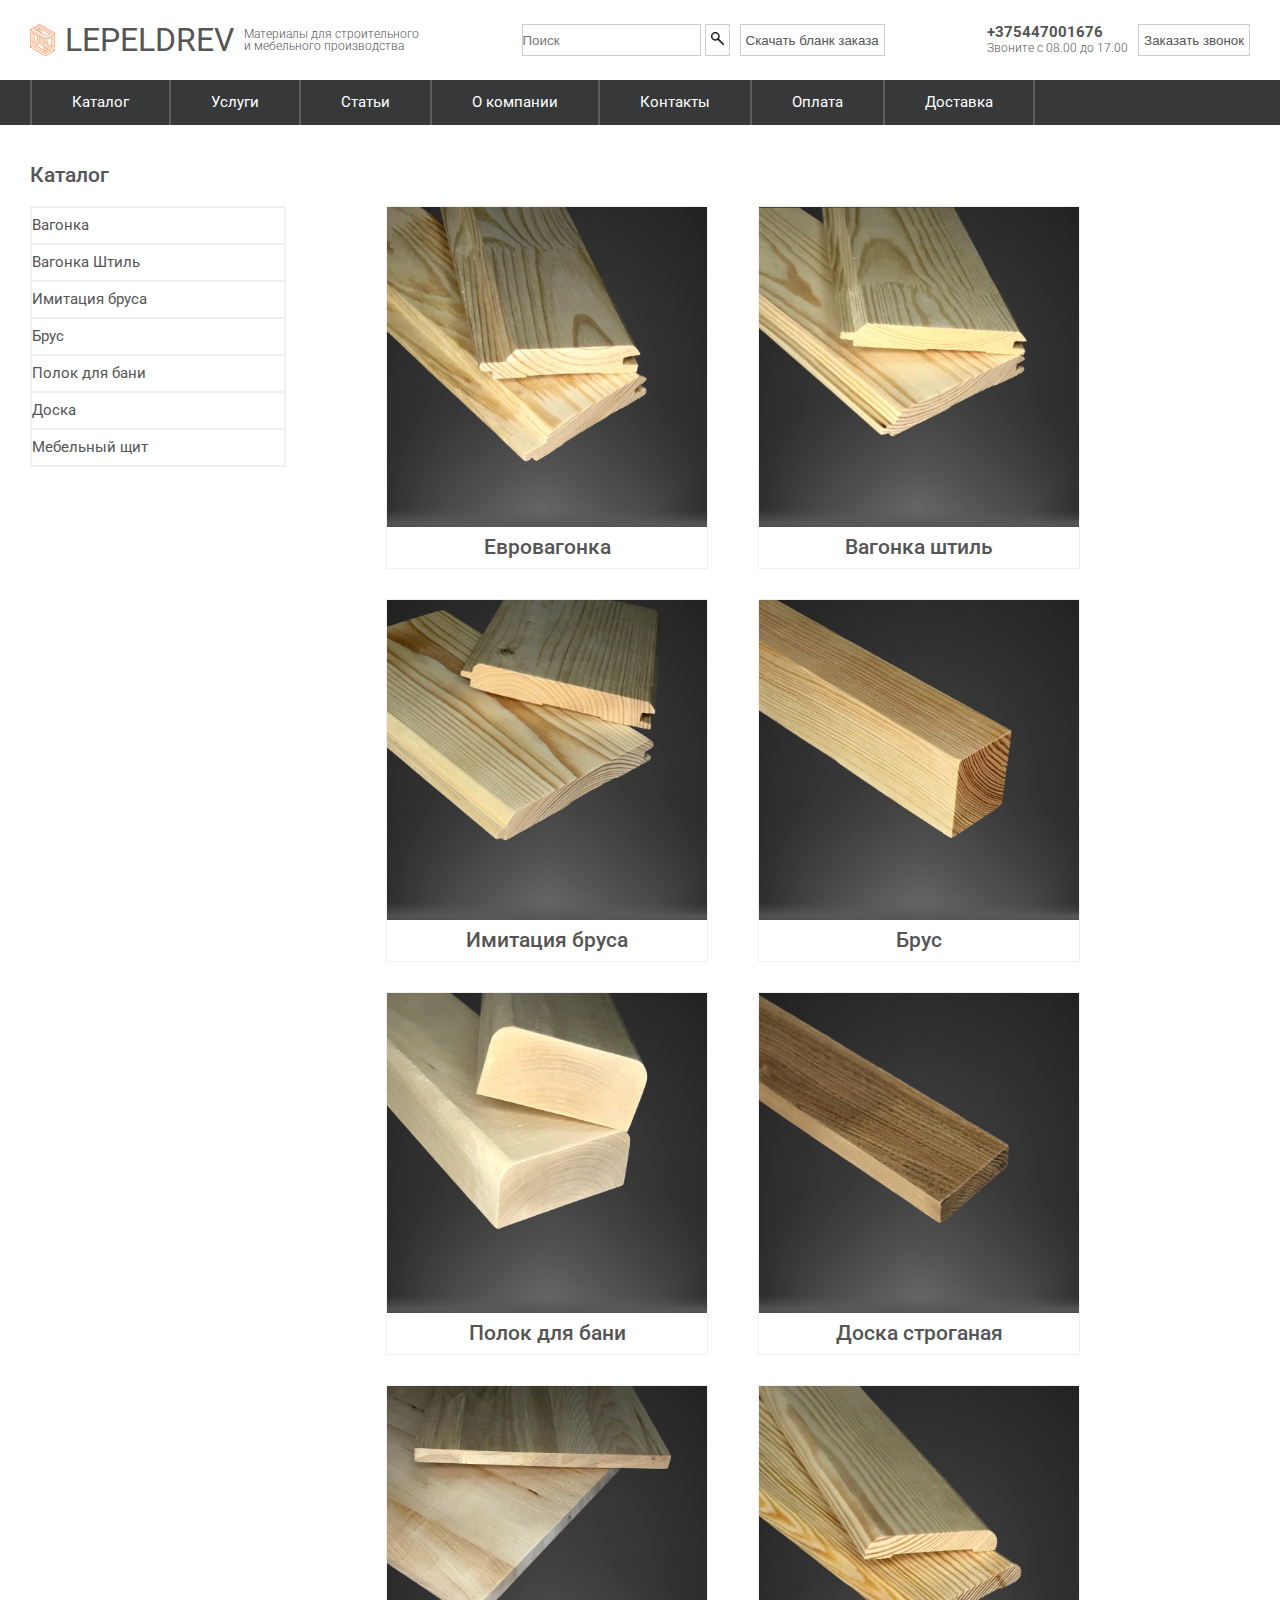
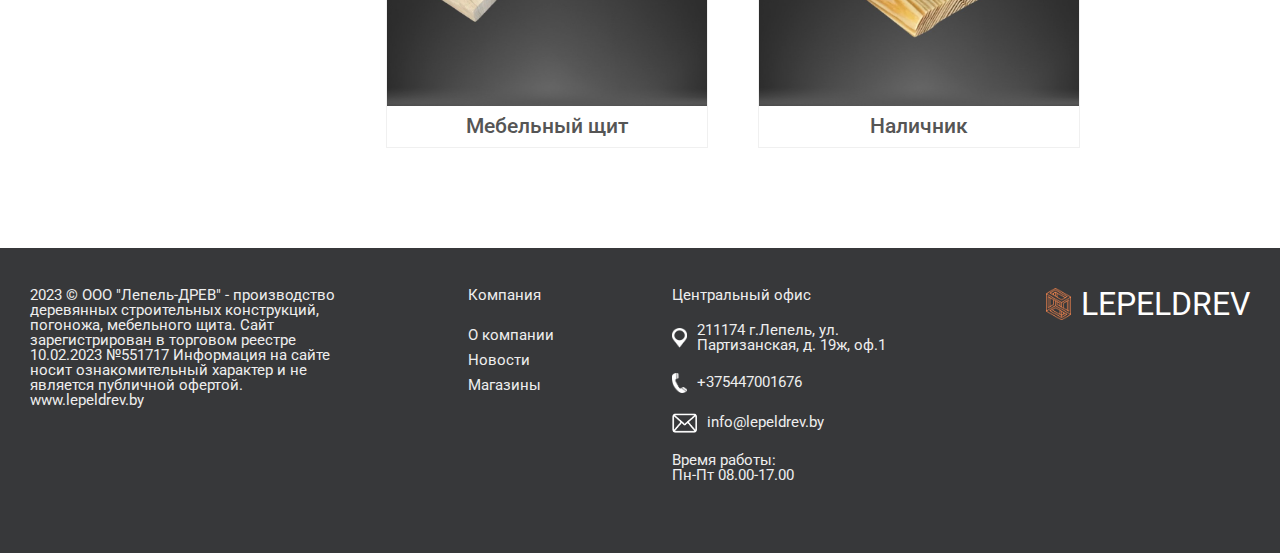
==== pages/catalog.html @ f9619d04 "add new project" ====
<!DOCTYPE html>
<html lang="en">

<head>
    <meta charset="UTF-8">
    <meta http-equiv="X-UA-Compatible" content="IE=edge">
    <meta name="viewport" content="width=device-width, initial-scale=1.0">
    <link rel="stylesheet" href="../styles/style.css">
    <link rel="shortcut icon" href="../assets/icons/logo.png" type="image/png">
    <title>LEPELDREV - Материалы для строительного
        и мебельного производства</title>
</head>

<body>

    <div class="mobile__menu border__smooth container">
        <div class="button__close-list">
            <img class="close__img" src="../assets/icons/close.png" alt="#">
        </div>

        <ul class="mobile__menu-list">
            <li><a class="smooth__text large__text links__orange" href="../pages/catalog.html">Каталог</a></li>
            <li><a class="smooth__text large__text links__orange" href="#">Услуги</a></li>
            <li><a class="smooth__text large__text links__orange" href="#">Статьи</a></li>
            <li><a class="smooth__text large__text links__orange" href="#company">О компании</a></li>
            <li><a class="smooth__text large__text links__orange" href="#footer">Контакты</a></li>
            <li><a class="smooth__text large__text links__orange" href="">Оплата</a></li>
            <li><a class="smooth__text large__text links__orange" href="">Доставка</a></li>
        </ul>
        <a class="number smooth__text large__text" href="tel: +375447001676"><span>+375447001676</span><br>
            <span class="smooth__text medium__text">Звоните с 08.00 до 17.00</span>
        </a>
    </div>

    <header id="header">
        <div class="header__content wrapper">
            <div class="header__content-top row container">

                <div class="top__item-mobile">
                    <a href="../pages/index.html" class="row">
                        <img class="top__logo-img logo" src="#" alt="icon">
                        <span>LEPELDREV</span>
                    </a>
                </div>
                <div class="top__item-mobile">
                    <img class="top__burger-menu" src="../assets/icons/Burger.png" alt="burger">
                </div>

                <div class="logo top__item row">
                    <a href="../pages/index.html" class="row">
                        <img class="top__logo-img logo" src="#" alt="icon">
                        <span>LEPELDREV</span>
                    </a>


                    <div class="top__info">
                        <h1 class="top__info-title smooth__text small__text">Материалы для строительного<br>и мебельного
                            производства
                        </h1>
                    </div>
                </div>
                <div class="row top__item">
                    <form action="get" class="top__search">
                        <input class="search" type="search" placeholder="Поиск">
                        <button class="button" type="submit">
                            <img class="search__logo" src="" alt="img">
                        </button>
                    </form>

                    <a href="../assets/files/blank_zakaza.xlsx" download><button class="button top__download">Скачать
                            бланк заказа</button></a>
                </div>

                <div class="row top__item ">
                    <div class="top__number ">
                        <a class="number smooth__text" href="tel: +375447001676"><span>+375447001676</span><br>
                            <span class="smooth__text small__text">Звоните с 08.00 до 17.00</span>
                        </a>
                    </div>

                    <button class="button top__button button__call button__bg-orange">Заказать звонок</button>
                </div>

            </div>

            <div class="header__content-middle smooth__bg container"><!--меню с ссылками-->
                <nav class="middle__menu white__text nav__menu-mobile">
                    <ul class="row">
                        <li class="middle__item"><a href="../pages/catalog.html">Каталог</a></li>
                        <li class="middle__item"><a href="#">Услуги</a></li>
                        <li class="middle__item"><a href="#">Статьи</a></li>
                        <li class="middle__item"><a href="#company">О компании</a></li>
                        <li class="middle__item"><a href="#footer">Контакты</a></li>
                        <li class="middle__item"><a href="">Оплата</a></li>
                        <li class="middle__item"><a href="">Доставка</a></li>
                    </ul>
                </nav>
            </div>
        </div>
    </header>

    <main>
        <section class="catalog container wrapper">
            <div class="main__title section__title">
                <h2 class="large__text">Каталог</h2>
            </div>


            <div class="catalog__content">
                <div class="catalog__content-menu">
                    <nav>
                        <ul class="border__smooth">
                            <li class="border__smooth"><a class="smooth__text medium__text" href="">Вагонка</a></li>
                            <li class="border__smooth"><a class="smooth__text medium__text" href="">Вагонка Штиль</a>
                            </li>
                            <li class="border__smooth"><a class="smooth__text medium__text" href="">Имитация бруса</a>
                            </li>
                            <li class="border__smooth"><a class="smooth__text medium__text" href="">Брус</a></li>
                            <li class="border__smooth"><a class="smooth__text medium__text" href="">Полок для бани</a>
                            </li>
                            <li class="border__smooth"><a class="smooth__text medium__text" href="">Доска</a></li>
                            <li class="border__smooth"><a class="smooth__text medium__text" href="">Мебельный щит</a>
                            </li>
                        </ul>
                    </nav>
                </div>
                <div class="catalog__content-cards">
                    <div class="content__cards">
                        <div class="catalog__content-item border__smooth hover__shadow">
                            <img src="../assets/pictures/t_vagonka.jpg" alt="img">
                            <span class="large__text">Евровагонка</span>
                        </div>
                        <div class="catalog__content-item border__smooth hover__shadow">
                            <img src="../assets/pictures/t_shtill.JPG" alt="img">
                            <span class="large__text">Вагонка штиль</span>
                        </div>
                        <div class="catalog__content-item border__smooth hover__shadow">
                            <img src="../assets/pictures/t_imitacya_2.jpg" alt="img">
                            <span class="large__text">Имитация бруса</span>
                        </div>
                        <div class="catalog__content-item border__smooth hover__shadow">
                            <img src="../assets/pictures/t_brus_1.jpg" alt="img">
                            <span class="large__text">Брус</span>
                        </div>
                        <div class="catalog__content-item border__smooth hover__shadow">
                            <img src="../assets/pictures/t_polok_1.jpg" alt="img">
                            <span class="large__text">Полок для бани</span>
                        </div>
                        <div class="catalog__content-item border__smooth hover__shadow">
                            <img src="../assets/pictures/t_doska.JPG" alt="img">
                            <span class="large__text">Доска строганая</span>
                        </div>
                        <div class="catalog__content-item border__smooth hover__shadow">
                            <img src="../assets/pictures/t_schit.JPG" alt="img">
                            <span class="large__text">Мебельный щит</span>
                        </div>
                        <div class="catalog__content-item border__smooth hover__shadow">
                            <img src="../assets/pictures/t_pogonazh_2.JPG" alt="img">
                            <span class="large__text">Наличник</span>
                        </div>
                    </div>
                    <div class="content__cadrs-item vagonka">
                        <div class="item__content-left">
                            <img src="../assets/pictures/t_vagonka.jpg" alt="img">
                        </div>
                        <div class="item__content-right">
                            <span class="large__text">Евровагонка</span>
                        </div>
                    </div>
                </div>
            </div>
        </section>
    </main>
    <footer id="footer" class="smooth__bg">
        <div class="container footer__content">
            <div class="footer__text">
                <p class=" white__text">2023 © ООО "Лепель-ДРЕВ" - производство деревянных строительных
                    конструкций,
                    погоножа, мебельного щита. Сайт зарегистрирован в торговом реестре 10.02.2023 №551717 Информация на
                    сайте носит ознакомительный характер и не является публичной офертой. www.lepeldrev.by </p>
            </div>
            <div class="footer__text">
                <span class="white__text footer__text-title">Компания</span>
                <ul class="footer__links white__text">
                    <li><a class="white__text links__orange" href="#about__company">О компании</a></li>
                    <li><a class="white__text links__orange" href="#news">Новости</a></li>
                    <li><a class="white__text links__orange" href="#shops">Магазины</a></li>
                    <!--необходимо создать точки на гугл и яндекс картах-->
                </ul>
            </div>

            <div>
                <ul class="footer__contacts white__text">
                    <li>Центральный офис</li>
                    <li><a class="white__text row links__orange"
                            href="https://www.google.com/maps/d/u/0/edit?mid=1RhRLeR4IUbuDTW55aj6hLyPZtSLef0s&ll=54.875875285631764%2C28.70717927081293&z=18"
                            target="_blank">
                            <img class="footer__icon geo__icon" src="../assets/icons/geo.png" alt="">
                            211174 г.Лепель, ул. Партизанская, д. 19ж, оф.1</a></li>
                    <li>
                        <a class="white__text row links__orange" href="tel: +375447001676">
                            <img class=" footer__icon tel__icon" src="../assets/icons/tel.png" alt="">
                            +375447001676
                        </a>
                    </li>
                    <li>
                        <a class="white__text row links__orange" href="mailto:lepel-drev@yandex.ru" target="_blank">
                            <img class=" footer__icon email__icon" src="../assets/icons/email.png" alt="">
                            info@lepeldrev.by
                        </a>
                    </li>
                    <li>Время работы:<br> Пн-Пт 08.00-17.00</li>
                </ul>
            </div>
            <div class="logo row footer__logo">
                <a href="" class="row">
                    <img class="top__logo-img logo" src="#" alt="icon">
                    <span>LEPELDREV</span>
                </a>
            </div>
        </div>

    </footer>
    <div class="overlay"></div>
    <form class="question__form-hidden" id="question__form" action="#" method="get">
        <div class="question__hidden-content">
            <div class="form__stage1">
                <button class="form__close">
                    <img class="close__img" src="/assets/icons/close.png" alt="#">
                </button>
                <h2 class="hidden__form-title smooth__text large__text">Заказать звонок</h2>
                <div class="hidden__form-text">
                    <p class="small__text">Ваше имя</p>
                    <input class="border__black" type="text" name="Name" required maxlength="20">
                    <p class="small__text">Номер телефона</p>
                    <input class="border__black" type="tel" name="Phone" placeholder="+375" required maxlength="15">
                </div>
                <input type="submit" value="ЗАКАЗАТЬ"
                    class="hidden__button question__form-btn smooth__text border__black button button__call">
                <a class="hidden__form-link small__text smooth__text" href="../assets/files/politika.pdf" download>
                    <p>Нажимая на кнопку “Заказать” вы соглашайтесь с политикой конфиденциальности и пользовательским
                        соглашением</p>
                </a>
            </div>
    </form>

    </form>
    <script src="../scripts/popup.js"></script>
    <script src="../scripts/burger.js"></script>

</body>

</html>
---- styles/style.css ----
@import url("https://fonts.googleapis.com/css2?family=Roboto:ital,wght@0,100;0,300;0,400;0,500;0,700;0,900;1,100;1,300;1,400;1,500;1,700;1,900&display=swap");
html,
body,
div,
span,
applet,
object,
iframe,
h1,
h2,
h3,
h4,
h5,
h6,
p,
blockquote,
pre,
a,
abbr,
acronym,
address,
big,
cite,
code,
del,
dfn,
em,
img,
ins,
kbd,
q,
s,
samp,
small,
strike,
strong,
sub,
sup,
tt,
var,
b,
u,
i,
center,
dl,
dt,
dd,
ol,
ul,
li,
fieldset,
form,
label,
legend,
table,
caption,
tbody,
tfoot,
thead,
tr,
th,
td,
article,
aside,
canvas,
details,
embed,
figure,
figcaption,
footer,
header,
hgroup,
menu,
nav,
output,
ruby,
section,
summary,
time,
mark,
audio,
video {
  margin: 0;
  padding: 0;
  border: 0;
  font-size: 100%;
  font: inherit;
  vertical-align: baseline;
}

/* HTML5 display-role reset for older browsers */
article,
aside,
details,
figcaption,
figure,
footer,
header,
hgroup,
menu,
nav,
section {
  display: block;
}

body {
  line-height: 1;
}

ol,
ul {
  list-style: none;
}

blockquote,
q {
  quotes: none;
}

blockquote:before,
blockquote:after,
q:before,
q:after {
  content: '';
  content: none;
}

table {
  border-collapse: collapse;
  border-spacing: 0;
}

header .header__content .header__content-top {
  z-index: 111;
  -webkit-box-pack: justify;
      -ms-flex-pack: justify;
          justify-content: space-between;
  height: 8rem;
}

header .header__content .header__content-top .top__item-mobile {
  display: none;
}

header .header__content .header__content-top .top__item {
  gap: 10px;
}

header .header__content .header__content-top .top__search input {
  height: 3.2rem;
  border: 1px solid rgba(85, 85, 85, 0.3);
  padding: 0;
}

header .header__content .header__content-middle {
  z-index: 111;
}

header .header__content .header__content-middle .middle__menu ul {
  -webkit-box-pack: left;
      -ms-flex-pack: left;
          justify-content: left;
}

header .header__content .header__content-middle .middle__menu ul .middle__item {
  padding: 1.5rem 0;
  border-left: 2px solid rgba(151, 151, 151, 0.4);
}

header .header__content .header__content-middle .middle__menu ul .middle__item:nth-last-child(1) {
  border-right: 2px solid rgba(151, 151, 151, 0.4);
}

header .header__content .header__content-middle .middle__menu ul .middle__item:hover {
  background-color: rgba(151, 151, 151, 0.3);
  cursor: pointer;
}

header .header__content .header__content-middle .middle__menu ul .middle__item a {
  color: white;
  padding: 1.5rem 4rem;
}

.mobile__menu {
  top: 0;
  display: none;
  position: absolute;
  right: -150vw;
  margin: 0 auto;
  z-index: 11111;
  -webkit-transition: 0.5s;
  transition: 0.5s;
  background-color: white;
  height: 100vh;
}

.mobile__menu .mobile__menu-list {
  margin-bottom: 2rem;
}

.mobile__menu .mobile__menu-list li {
  padding: 0.5rem 0;
}

.mobile__menu .button__close-list {
  display: -webkit-box;
  display: -ms-flexbox;
  display: flex;
  -webkit-box-align: center;
      -ms-flex-align: center;
          align-items: center;
  -webkit-box-pack: end;
      -ms-flex-pack: end;
          justify-content: flex-end;
  height: 6rem;
  cursor: pointer;
}

.mobile__menu .button__close-list img {
  max-width: 3rem;
}

.open {
  display: none;
  right: 0;
  -webkit-transition: 0.5s;
  transition: 0.5s;
}

.top__logo-img {
  content: url(../assets/icons/logo.png);
  max-height: 3.2rem;
}

.search__logo {
  content: url(../assets/icons/51658.png);
  max-height: 13px;
}

@media screen and (max-width: 1000px) {
  header {
    background: #37383a;
    position: -webkit-sticky;
    position: sticky;
    top: 0;
    z-index: 1111;
  }
  header .header__content .header__content-top {
    height: 6rem;
  }
  header .header__content .header__content-top .top__item {
    display: none;
  }
  header .header__content .header__content-top .top__item-mobile {
    display: block;
  }
  header .header__content .header__content-top .top__item-mobile a {
    font-size: 3rem;
    gap: 1rem;
  }
  header .header__content .header__content-top .top__item-mobile a span {
    color: white;
  }
  header .header__content .header__content-top .top__item-mobile .top__burger-menu {
    position: absolute;
    z-index: 111;
    width: auto;
    height: 2.5rem;
    position: relative;
    z-index: 2;
    cursor: pointer;
  }
  .mobile__menu {
    width: 35vw;
    display: none;
  }
  .header__content-middle {
    display: none;
  }
  .open {
    display: block;
    -webkit-transition: 0.5s;
    transition: 0.5s;
  }
}

@media screen and (max-width: 767px) {
  .mobile__menu {
    width: 50vw;
  }
}

@media screen and (max-width: 320px) {
  .mobile__menu {
    width: 100vw;
  }
}

footer {
  padding: 4rem 0 5rem;
}

footer .footer__content {
  display: -webkit-box;
  display: -ms-flexbox;
  display: flex;
  -webkit-box-pack: justify;
      -ms-flex-pack: justify;
          justify-content: space-between;
  -webkit-box-align: start;
      -ms-flex-align: start;
          align-items: flex-start;
}

footer .footer__content .footer__text {
  max-width: 25vw;
}

footer .footer__content .footer__links {
  margin-top: 2rem;
}

footer .footer__content .footer__links li {
  padding: 0.5rem 0;
}

footer .footer__content .footer__contacts {
  max-width: 20vw;
}

footer .footer__content .footer__contacts li {
  padding: 0 0 2rem;
}

footer .footer__content .footer__contacts .footer__icon {
  max-height: 2rem;
  padding-right: 1rem;
}

@media screen and (max-width: 640px) {
  footer .footer__content {
    -ms-flex-wrap: wrap;
        flex-wrap: wrap;
    -webkit-box-align: center;
        -ms-flex-align: center;
            align-items: center;
  }
  footer .footer__content .footer__text {
    max-width: 100vw;
  }
}

body {
  font-size: 1.5rem;
  font-family: 'Roboto', sans-serif;
}

header {
  font-size: 1.5rem;
}

.logo {
  font-size: 3.2rem;
}

.footer__logo a span {
  color: #ffffff;
}

.smooth__text {
  color: #555555;
}

.white__text {
  color: #eee;
}

span {
  color: #555555;
}

.large__text {
  font-size: 2.1rem;
  font-weight: 500;
}

.medium__text {
  font-size: 1.5rem;
  font-weight: 400;
}

.small__text {
  font-size: 1.2rem;
  font-weight: 300;
}

.number {
  font-weight: 700;
}

.revievs__name {
  font-weight: 600;
}

.button__bg-orange:hover {
  background-color: #ff945a;
  color: white;
}

.border__black {
  border: 1px solid rgba(32, 32, 32, 0.8);
}

.border__black:hover {
  border: #ff945a;
}

.links__orange:hover {
  color: #ff945a;
}

.goods .goods__tittle {
  display: -webkit-box;
  display: -ms-flexbox;
  display: flex;
  -webkit-box-pack: justify;
      -ms-flex-pack: justify;
          justify-content: space-between;
  -webkit-box-align: end;
      -ms-flex-align: end;
          align-items: end;
}

.goods .goods__tittle .goods__buttons {
  display: -webkit-box;
  display: -ms-flexbox;
  display: flex;
  gap: 0 1.5rem;
}

.goods .goods__slider {
  max-height: 45rem;
  width: 100%;
  overflow: hidden;
}

.goods .goods__slider .goods__slider-line {
  width: 100%;
  max-height: 600px;
  display: -webkit-box;
  display: -ms-flexbox;
  display: flex;
  position: relative;
  left: 0;
  padding: 2rem 0;
  gap: 4rem;
}

.goods .goods__slider .goods__slider-line .goods__item {
  display: -webkit-box;
  display: -ms-flexbox;
  display: flex;
  -webkit-box-orient: vertical;
  -webkit-box-direction: normal;
      -ms-flex-direction: column;
          flex-direction: column;
  -webkit-box-align: start;
      -ms-flex-align: start;
          align-items: flex-start;
  height: auto;
  width: 32rem;
}

.goods .goods__slider .goods__slider-line .goods__item img {
  width: 32rem;
  height: auto;
}

.goods .goods__slider .goods__slider-line .goods__item span {
  padding-top: 1rem;
}

@media screen and (max-width: 1000px) {
  .goods .goods__cards {
    display: -webkit-box;
    display: -ms-flexbox;
    display: flex;
    -webkit-box-orient: vertical;
    -webkit-box-direction: normal;
        -ms-flex-direction: column;
            flex-direction: column;
    -webkit-box-align: start;
        -ms-flex-align: start;
            align-items: flex-start;
  }
  .goods .goods__cards .goods__item {
    -webkit-box-orient: horizontal;
    -webkit-box-direction: normal;
        -ms-flex-direction: row;
            flex-direction: row;
    -webkit-box-pack: start;
        -ms-flex-pack: start;
            justify-content: flex-start;
  }
  .goods .goods__cards .goods__item img {
    max-width: 2rem;
  }
  .goods .goods__cards .goods__item span {
    padding-top: 2rem;
  }
}

.news__cards {
  display: -webkit-box;
  display: -ms-flexbox;
  display: flex;
  -webkit-box-align: start;
      -ms-flex-align: start;
          align-items: flex-start;
  -ms-flex-wrap: wrap;
      flex-wrap: wrap;
  gap: 6rem;
}

.news__cards .news__item1 {
  width: 50rem;
  height: 35rem;
  background: url(../assets/pictures/n_schit.JPG);
  background-size: 120%;
  background-repeat: no-repeat;
  background-position: center;
  display: -webkit-box;
  display: -ms-flexbox;
  display: flex;
  -webkit-box-align: end;
      -ms-flex-align: end;
          align-items: flex-end;
}

.news__cards .news__item {
  overflow: hidden;
  width: auto;
  height: 33rem;
}

.news__cards .news__item .news__item-text {
  padding: 4rem 2rem;
  color: white;
}

.news__cards .news__item .news__item-text :nth-child(1) {
  padding-bottom: 0.8rem;
}

.news__item-image {
  width: 25rem;
  height: 17.5rem;
  padding-bottom: 2rem;
  overflow: hidden;
}

.news__item-text2 h3 {
  max-width: 25rem;
  margin-bottom: 0.7rem;
  padding: 0 0.5rem;
}

.news__item-text2 span {
  padding: 0 0.5rem;
}

@media screen and (max-width: 767px) {
  .news__cards .news__item1 {
    height: 30rem;
  }
  .news__cards .news__item {
    overflow: hidden;
    margin-right: 6rem;
    width: auto;
    height: 30rem;
  }
  .news__cards .news__item:nth-child(2) {
    display: none;
  }
}

@media screen and (max-width: 320px) {
  .news__cards {
    -webkit-box-align: center;
        -ms-flex-align: center;
            align-items: center;
  }
  .news__cards .news__item1 {
    height: 30rem;
  }
  .news__cards .news__item1 .news__item-text {
    font-size: 2rem;
  }
}

.reviews__slider .reviews__cards {
  -webkit-box-align: start;
      -ms-flex-align: start;
          align-items: flex-start;
  -webkit-box-pack: justify;
      -ms-flex-pack: justify;
          justify-content: space-between;
  gap: 2rem;
}

.reviews__slider .reviews__cards .reviews__item {
  padding: 3rem 4rem 2rem 3rem;
  width: 50vw;
  height: 18rem;
  display: -webkit-box;
  display: -ms-flexbox;
  display: flex;
  -webkit-box-orient: vertical;
  -webkit-box-direction: normal;
      -ms-flex-direction: column;
          flex-direction: column;
}

.reviews__slider .reviews__cards .reviews__item h4 {
  margin-bottom: 1rem;
}

.reviews__slider .reviews__cards .reviews__item img {
  margin-bottom: 0.5rem;
  max-height: 3rem;
  max-width: 8rem;
}

.reviews__slider .reviews__cards .reviews__item p {
  margin-top: 1.5rem;
}

@media screen and (max-width: 767px) {
  .reviews__slider .reviews__cards {
    -webkit-box-align: start;
        -ms-flex-align: start;
            align-items: flex-start;
    -webkit-box-pack: justify;
        -ms-flex-pack: justify;
            justify-content: space-between;
  }
  .reviews__slider .reviews__cards .reviews__item {
    max-width: 80vw;
  }
  .reviews__slider .reviews__cards .reviews__item:nth-child(1) {
    display: none;
  }
  .reviews__slider .reviews__cards .reviews__item h4 {
    margin-bottom: 1rem;
  }
  .reviews__slider .reviews__cards .reviews__item img {
    margin-bottom: 0.5rem;
    max-height: 3rem;
    max-width: 8rem;
  }
  .reviews__slider .reviews__cards .reviews__item p {
    margin-top: 1.5rem;
  }
}

.noscroll {
  overflow-y: hidden;
}

.question__form-hidden {
  display: none;
  position: absolute;
  top: calc(50% - 10rem);
  left: calc(50% - 16rem);
  z-index: 1000000;
  background: #ffffff;
  max-width: 35rem;
}

.question__form-hidden .question__hidden-content {
  padding: 3rem 3rem 3rem;
}

.form__close {
  background-color: white;
  border: none;
  position: absolute;
  right: 2rem;
  top: 2rem;
  cursor: pointer;
}

.close__img {
  -webkit-transform: rotate(45deg);
          transform: rotate(45deg);
  max-width: 2rem;
}

.hidden__form-title {
  margin: 0 auto;
  text-align: center;
}

.hidden__form-text {
  margin: 0 auto;
  text-align: center;
}

.hidden__form-text p {
  margin: 1rem 0 0.3rem 0;
}

.hidden__form-text input {
  height: 2.5rem;
  background: #ffffff;
}

.question__form-btn {
  margin: 2rem 0 2rem;
  position: relative;
  left: 10.5rem;
}

.hidden__form-link {
  font-size: 1rem;
  text-align: center;
}

.overlay {
  display: none;
  position: fixed;
  top: 0;
  height: 100vh;
  width: 100vw;
  z-index: 9000;
  background-color: #2c2b2b;
  opacity: 0.7;
}

.hidden__form-link:hover {
  text-decoration: underline;
}

.catalog__content {
  display: -webkit-inline-box;
  display: -ms-inline-flexbox;
  display: inline-flex;
  margin-bottom: 6rem;
  gap: 10rem;
}

.catalog__content .catalog__content-menu {
  min-width: 20vw;
  max-width: 30vw;
}

.catalog__content .catalog__content-menu ul li {
  padding: 1rem 0;
}

.catalog__content .catalog__content-cards {
  margin: 0 auto;
  text-align: center;
}

.catalog__content .catalog__content-cards .content__cards {
  display: -webkit-box;
  display: -ms-flexbox;
  display: flex;
  -ms-flex-wrap: wrap;
      flex-wrap: wrap;
  gap: 3rem 5rem;
}

.catalog__content .catalog__content-cards .content__cards .catalog__content-item {
  display: -webkit-box;
  display: -ms-flexbox;
  display: flex;
  -webkit-box-align: center;
      -ms-flex-align: center;
          align-items: center;
  -webkit-box-orient: vertical;
  -webkit-box-direction: normal;
      -ms-flex-direction: column;
          flex-direction: column;
}

.catalog__content .catalog__content-cards .content__cards .catalog__content-item img {
  width: 32rem;
}

.catalog__content .catalog__content-cards .content__cards .catalog__content-item span {
  padding: 1rem 0;
}

@media screen and (max-width: 767px) {
  .catalog__content .catalog__content-menu {
    display: none;
  }
}

* {
  -webkit-box-sizing: border-box;
          box-sizing: border-box;
  scroll-behavior: smooth;
}

html {
  font-size: 10px;
}

@media screen and (max-width: 1150px) {
  html {
    font-size: 7px;
  }
}

ul,
li,
a {
  text-transform: none;
  text-decoration: none;
  list-style-type: none;
}

body {
  margin: 0 auto;
  padding: 0;
  background-color: #ffffff;
  overflow-x: hidden;
  color: #555555;
}

.wrapper {
  margin: 0 auto;
  margin-bottom: 4rem;
}

.container {
  padding: 0 3rem;
}

.row {
  display: -webkit-box;
  display: -ms-flexbox;
  display: flex;
  -webkit-box-orient: horizontal;
  -webkit-box-direction: normal;
      -ms-flex-direction: row;
          flex-direction: row;
  -webkit-box-align: center;
      -ms-flex-align: center;
          align-items: center;
}

.smooth__bg {
  background-color: #37383a;
}

.button {
  height: 3.2rem;
  background-color: #ffffff;
  border: 1px solid rgba(85, 85, 85, 0.3);
  cursor: pointer;
  color: #555555;
  padding: 0 5px;
}

.catalog__icon {
  max-height: 3.2rem;
}

.vagonka {
  content: url(../assets/pictures/t_vagonka_2.jpg);
}

.shtil {
  content: url(../assets/pictures/t_imitacya_2.jpg);
}

.imbrus {
  content: url(../assets/pictures/t_imitacya_2.jpg);
}

.brus {
  content: url(../assets/pictures/t_brus_2.png);
}

.doska-pol {
  content: url(../assets/pictures/);
}

.doska {
  content: url(../assets/icons/doska.png);
}

.schit {
  content: url(../assets/icons/schit.png);
}

.title__link {
  padding-left: 3.4rem;
}

.main__title {
  display: -webkit-box;
  display: -ms-flexbox;
  display: flex;
  -webkit-box-orient: horizontal;
  -webkit-box-direction: normal;
      -ms-flex-direction: row;
          flex-direction: row;
  -webkit-box-align: baseline;
      -ms-flex-align: baseline;
          align-items: baseline;
}

.section__title {
  margin-bottom: 20px;
}

.logo span {
  color: #555555;
  padding-left: 10px;
}

.border__smooth {
  border: 1px solid rgba(151, 151, 151, 0.15);
}

.hover__shadow {
  cursor: pointer;
}

.hover__shadow:hover {
  -webkit-box-shadow: 0px 0px 20px 3px rgba(0, 0, 0, 0.2);
          box-shadow: 0px 0px 20px 3px rgba(0, 0, 0, 0.2);
}

.slider__btn-right {
  -webkit-transform: rotate(180deg);
          transform: rotate(180deg);
}

.info {
  overflow: hidden;
  width: 100vw;
  height: 25vh;
  background: url(../assets/pictures/vagonka-stil.jpg);
  background-size: 100%;
  background-repeat: no-repeat;
  background-position: bottom;
  margin-bottom: 4rem;
}

.compamy {
  display: -webkit-inline-box;
  display: -ms-inline-flexbox;
  display: inline-flex;
  -webkit-box-align: start;
      -ms-flex-align: start;
          align-items: flex-start;
  gap: 4rem;
}

.compamy .leftblock img {
  max-width: auto;
  max-height: 26rem;
}

.compamy .rightblock h2 {
  margin: 6rem 0 2rem;
  font-size: 3.4rem;
}

.compamy .rightblock p {
  margin: 0 0 2rem;
}

@media screen and (max-width: 767px) {
  .compamy {
    display: -webkit-inline-box;
    display: -ms-inline-flexbox;
    display: inline-flex;
    -webkit-box-align: start;
        -ms-flex-align: start;
            align-items: flex-start;
    gap: 4rem;
  }
  .compamy .leftblock {
    display: none;
  }
}

.title__link:hover {
  text-decoration: underline;
}

.button__circle {
  width: 4rem;
  height: 4rem;
  border-radius: 50%;
  background-color: #ffffff;
}

.button__circle:hover {
  border: 1px solid orange;
  color: orange;
}

.button__circle span {
  position: relative;
  top: -0.1rem;
}

button {
  cursor: pointer;
}

.about {
  background: url(../assets/pictures/Group_bg.png);
  background-repeat: no-repeat;
  background-position: 98% 40%;
  background-size: 40%;
  width: 100vw;
}

.about .about__content {
  padding: 8rem 0 10rem 10rem;
}

.about .about__content .about__title {
  font-weight: 600;
  font-size: 4rem;
  line-height: 5rem;
  max-width: 60rem;
}

.about .about__content .about__text {
  margin-top: 2.5rem;
  font-weight: 500;
  font-size: 1.5rem;
  line-height: 2rem;
  max-width: 40rem;
}

.about .about__content .about__buttons {
  margin-top: 6rem;
  display: -webkit-box;
  display: -ms-flexbox;
  display: flex;
  gap: 3rem;
}
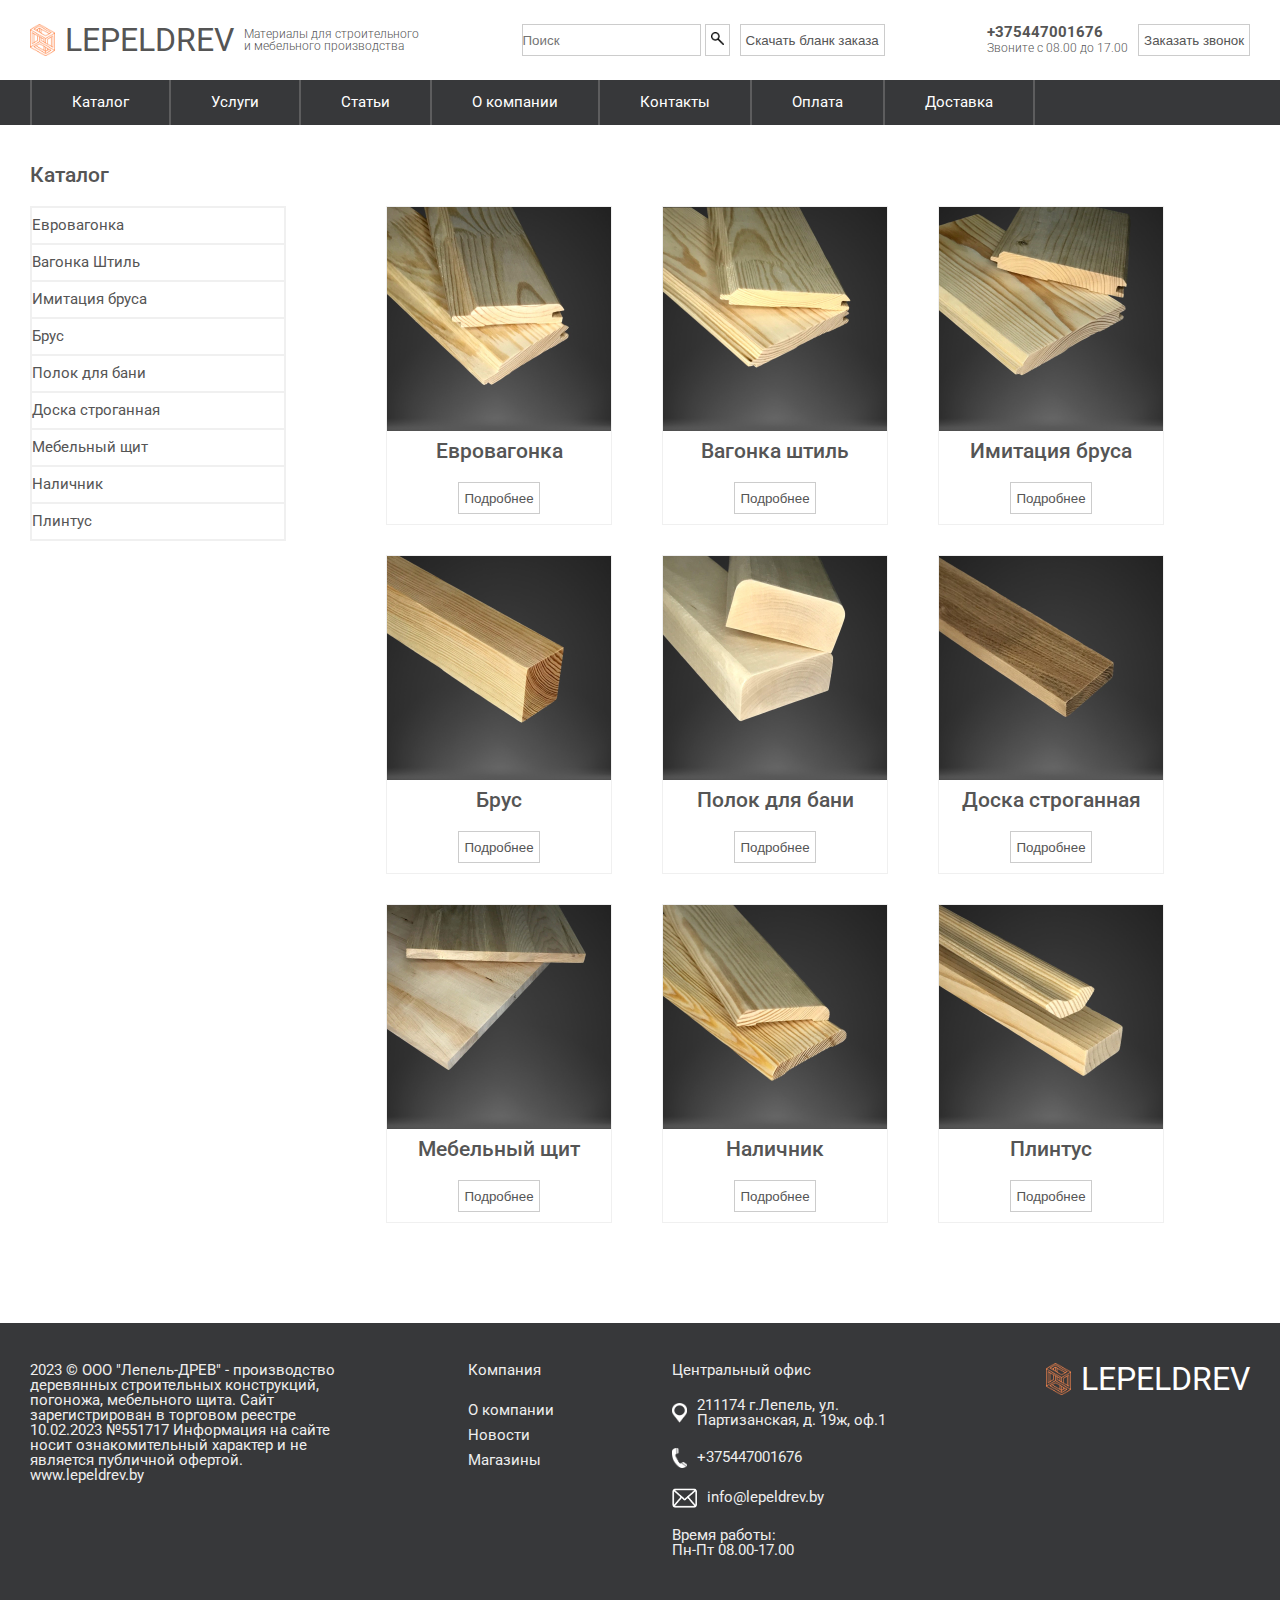
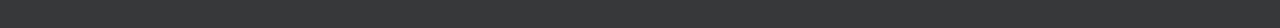
==== commit 35109a7c: "add new files and fix styles, links, and sections" ====
--- a/pages/catalog.html
+++ b/pages/catalog.html
@@ -30,6 +30,9 @@
         <a class="number smooth__text large__text" href="tel: +375447001676"><span>+375447001676</span><br>
             <span class="smooth__text medium__text">Звоните с 08.00 до 17.00</span>
         </a>
+        <button class="button top__button button__call button__bg-orange">Заказать звонок</button>
+        <a href="../assets/files/product.xlsx" download><button class="button">Скачать
+                прайслист</button></a>
     </div>
 
     <header id="header">
@@ -89,7 +92,7 @@
                         <li class="middle__item"><a href="../pages/catalog.html">Каталог</a></li>
                         <li class="middle__item"><a href="#">Услуги</a></li>
                         <li class="middle__item"><a href="#">Статьи</a></li>
-                        <li class="middle__item"><a href="#company">О компании</a></li>
+                        <li class="middle__item"><a href="../pages/index.html#company">О компании</a></li>
                         <li class="middle__item"><a href="#footer">Контакты</a></li>
                         <li class="middle__item"><a href="">Оплата</a></li>
                         <li class="middle__item"><a href="">Доставка</a></li>
@@ -110,7 +113,7 @@
                 <div class="catalog__content-menu">
                     <nav>
                         <ul class="border__smooth">
-                            <li class="border__smooth"><a class="smooth__text medium__text" href="">Вагонка</a></li>
+                            <li class="border__smooth"><a class="smooth__text medium__text" href="">Евровагонка</a></li>
                             <li class="border__smooth"><a class="smooth__text medium__text" href="">Вагонка Штиль</a>
                             </li>
                             <li class="border__smooth"><a class="smooth__text medium__text" href="">Имитация бруса</a>
@@ -118,8 +121,13 @@
                             <li class="border__smooth"><a class="smooth__text medium__text" href="">Брус</a></li>
                             <li class="border__smooth"><a class="smooth__text medium__text" href="">Полок для бани</a>
                             </li>
-                            <li class="border__smooth"><a class="smooth__text medium__text" href="">Доска</a></li>
+                            <li class="border__smooth"><a class="smooth__text medium__text" href="">Доска строганная</a>
+                            </li>
                             <li class="border__smooth"><a class="smooth__text medium__text" href="">Мебельный щит</a>
+                            </li>
+                            <li class="border__smooth"><a class="smooth__text medium__text" href="">Наличник</a>
+                            </li>
+                            <li class="border__smooth"><a class="smooth__text medium__text" href="">Плинтус</a>
                             </li>
                         </ul>
                     </nav>
@@ -129,34 +137,47 @@
                         <div class="catalog__content-item border__smooth hover__shadow">
                             <img src="../assets/pictures/t_vagonka.jpg" alt="img">
                             <span class="large__text">Евровагонка</span>
+                            <button class="button border__black button__bg-orange">Подробнее</button>
                         </div>
                         <div class="catalog__content-item border__smooth hover__shadow">
                             <img src="../assets/pictures/t_shtill.JPG" alt="img">
                             <span class="large__text">Вагонка штиль</span>
+                            <button class="button border__black button__bg-orange">Подробнее</button>
                         </div>
                         <div class="catalog__content-item border__smooth hover__shadow">
                             <img src="../assets/pictures/t_imitacya_2.jpg" alt="img">
                             <span class="large__text">Имитация бруса</span>
+                            <button class="button border__black button__bg-orange">Подробнее</button>
                         </div>
                         <div class="catalog__content-item border__smooth hover__shadow">
                             <img src="../assets/pictures/t_brus_1.jpg" alt="img">
                             <span class="large__text">Брус</span>
+                            <button class="button border__black button__bg-orange">Подробнее</button>
                         </div>
                         <div class="catalog__content-item border__smooth hover__shadow">
                             <img src="../assets/pictures/t_polok_1.jpg" alt="img">
                             <span class="large__text">Полок для бани</span>
+                            <button class="button border__black button__bg-orange">Подробнее</button>
                         </div>
                         <div class="catalog__content-item border__smooth hover__shadow">
                             <img src="../assets/pictures/t_doska.JPG" alt="img">
-                            <span class="large__text">Доска строганая</span>
+                            <span class="large__text">Доска строганная</span>
+                            <button class="button border__black button__bg-orange">Подробнее</button>
                         </div>
                         <div class="catalog__content-item border__smooth hover__shadow">
                             <img src="../assets/pictures/t_schit.JPG" alt="img">
                             <span class="large__text">Мебельный щит</span>
+                            <button class="button border__black button__bg-orange">Подробнее</button>
                         </div>
                         <div class="catalog__content-item border__smooth hover__shadow">
                             <img src="../assets/pictures/t_pogonazh_2.JPG" alt="img">
                             <span class="large__text">Наличник</span>
+                            <button class="button border__black button__bg-orange">Подробнее</button>
+                        </div>
+                        <div class="catalog__content-item border__smooth hover__shadow">
+                            <img src="../assets/pictures/t_pogonazh_1.jpg" alt="img">
+                            <span class="large__text">Плинтус</span>
+                            <button class="button border__black button__bg-orange">Подробнее</button>
                         </div>
                     </div>
                     <div class="content__cadrs-item vagonka">
@@ -182,10 +203,11 @@
             <div class="footer__text">
                 <span class="white__text footer__text-title">Компания</span>
                 <ul class="footer__links white__text">
-                    <li><a class="white__text links__orange" href="#about__company">О компании</a></li>
-                    <li><a class="white__text links__orange" href="#news">Новости</a></li>
-                    <li><a class="white__text links__orange" href="#shops">Магазины</a></li>
-                    <!--необходимо создать точки на гугл и яндекс картах-->
+                    <li><a class="white__text links__orange" href="../pages/index.html#company">О компании</a></li>
+                    <li><a class="white__text links__orange" href="../pages/index.html#news">Новости</a></li>
+                    <li><a class="white__text links__orange" target="_blank"
+                            href="https://www.google.com/maps/d/u/0/edit?mid=1RhRLeR4IUbuDTW55aj6hLyPZtSLef0s&ll=54.875875285631764%2C28.70717927081293&z=18">Магазины</a>
+                    </li>
                 </ul>
             </div>
 
--- a/styles/style.css
+++ b/styles/style.css
@@ -202,6 +202,12 @@
   padding: 0.5rem 0;
 }
 
+.mobile__menu button {
+  margin-top: 2rem;
+  width: 22rem;
+  height: 5rem;
+}
+
 .mobile__menu .button__close-list {
   display: -webkit-box;
   display: -ms-flexbox;
@@ -409,10 +415,6 @@
 
 .border__black {
   border: 1px solid rgba(32, 32, 32, 0.8);
-}
-
-.border__black:hover {
-  border: #ff945a;
 }
 
 .links__orange:hover {
@@ -480,8 +482,32 @@
   padding-top: 1rem;
 }
 
-@media screen and (max-width: 1000px) {
-  .goods .goods__cards {
+.goods .goods__slider .goods__slider-line .goods__item button {
+  display: none;
+}
+
+@media screen and (max-width: 767px) {
+  .goods .goods__tittle {
+    display: -webkit-box;
+    display: -ms-flexbox;
+    display: flex;
+    -webkit-box-pack: justify;
+        -ms-flex-pack: justify;
+            justify-content: space-between;
+    -webkit-box-align: end;
+        -ms-flex-align: end;
+            align-items: end;
+  }
+  .goods .goods__tittle .goods__buttons {
+    display: none;
+  }
+  .goods .goods__slider {
+    max-height: 100%;
+    width: 100%;
+  }
+  .goods .goods__slider .goods__slider-line {
+    width: 50%;
+    max-height: 100%;
     display: -webkit-box;
     display: -ms-flexbox;
     display: flex;
@@ -489,24 +515,32 @@
     -webkit-box-direction: normal;
         -ms-flex-direction: column;
             flex-direction: column;
-    -webkit-box-align: start;
-        -ms-flex-align: start;
-            align-items: flex-start;
-  }
-  .goods .goods__cards .goods__item {
-    -webkit-box-orient: horizontal;
+  }
+  .goods .goods__slider .goods__slider-line .goods__item {
+    display: -webkit-box;
+    display: -ms-flexbox;
+    display: flex;
+    -webkit-box-orient: vertical;
     -webkit-box-direction: normal;
-        -ms-flex-direction: row;
-            flex-direction: row;
-    -webkit-box-pack: start;
-        -ms-flex-pack: start;
-            justify-content: flex-start;
-  }
-  .goods .goods__cards .goods__item img {
-    max-width: 2rem;
-  }
-  .goods .goods__cards .goods__item span {
-    padding-top: 2rem;
+        -ms-flex-direction: column;
+            flex-direction: column;
+    -webkit-box-align: center;
+        -ms-flex-align: center;
+            align-items: center;
+    width: 50vw;
+    padding: 0;
+  }
+  .goods .goods__slider .goods__slider-line .goods__item img {
+    width: 50%;
+    height: auto;
+  }
+  .goods .goods__slider .goods__slider-line .goods__item button {
+    display: block;
+    height: 5rem;
+    width: 22rem;
+  }
+  .goods .goods__slider .goods__slider-line .goods__item span {
+    font-size: 2rem;
   }
 }
 
@@ -525,7 +559,7 @@
 .news__cards .news__item1 {
   width: 50rem;
   height: 35rem;
-  background: url(../assets/pictures/n_schit.JPG);
+  background: url(../assets/pictures/schit.JPG);
   background-size: 120%;
   background-repeat: no-repeat;
   background-position: center;
@@ -719,6 +753,14 @@
   margin: 2rem 0 2rem;
   position: relative;
   left: 10.5rem;
+}
+
+@media screen and (max-width: 1150px) {
+  .question__form-btn {
+    margin: 2rem 0 2rem;
+    position: relative;
+    left: 8.5rem;
+  }
 }
 
 .hidden__form-link {
@@ -754,8 +796,19 @@
   max-width: 30vw;
 }
 
-.catalog__content .catalog__content-menu ul li {
+.catalog__content .catalog__content-menu ul li a {
+  display: block;
   padding: 1rem 0;
+}
+
+.catalog__content .catalog__content-menu ul li:hover {
+  border-left: 3px solid #ff945a;
+  -webkit-box-shadow: 0px 0px 10px 5px rgba(0, 0, 0, 0.2);
+          box-shadow: 0px 0px 10px 5px rgba(0, 0, 0, 0.2);
+}
+
+.catalog__content .catalog__content-menu ul li:hover a {
+  padding-left: 4px;
 }
 
 .catalog__content .catalog__content-cards {
@@ -783,19 +836,48 @@
   -webkit-box-direction: normal;
       -ms-flex-direction: column;
           flex-direction: column;
+  cursor: default;
 }
 
 .catalog__content .catalog__content-cards .content__cards .catalog__content-item img {
-  width: 32rem;
+  width: 17.5vw;
 }
 
 .catalog__content .catalog__content-cards .content__cards .catalog__content-item span {
   padding: 1rem 0;
+}
+
+.catalog__content .catalog__content-cards .content__cards .catalog__content-item button {
+  margin: 1rem 0;
+}
+
+@media screen and (max-width: 1000px) {
+  .catalog__content {
+    display: -webkit-inline-box;
+    display: -ms-inline-flexbox;
+    display: inline-flex;
+    margin-bottom: 6rem;
+    gap: 10rem;
+  }
+  .catalog__content .catalog__content-cards .content__cards .catalog__content-item img {
+    width: 25vw;
+  }
+  .catalog__content .catalog__content-cards .content__cards .catalog__content-item button {
+    height: 4rem;
+    width: 15rem;
+  }
 }
 
 @media screen and (max-width: 767px) {
   .catalog__content .catalog__content-menu {
     display: none;
+  }
+  .catalog__content .catalog__content-cards .content__cards .catalog__content-item img {
+    width: 50%;
+  }
+  .catalog__content .catalog__content-cards .content__cards .catalog__content-item button {
+    height: 5rem;
+    width: 22rem;
   }
 }
 
@@ -1004,8 +1086,8 @@
 }
 
 .button__circle:hover {
-  border: 1px solid orange;
-  color: orange;
+  border: 1px solid #ff945a;
+  color: #ff945a;
 }
 
 .button__circle span {
@@ -1051,3 +1133,57 @@
   display: flex;
   gap: 3rem;
 }
+
+@media screen and (max-width: 767px) {
+  .about {
+    background: none;
+  }
+  .about .about__content {
+    padding: 2rem;
+    text-align: center;
+  }
+  .about .about__content .about__content-left {
+    display: -webkit-box;
+    display: -ms-flexbox;
+    display: flex;
+    -webkit-box-pack: center;
+        -ms-flex-pack: center;
+            justify-content: center;
+    -webkit-box-align: center;
+        -ms-flex-align: center;
+            align-items: center;
+    -webkit-box-orient: vertical;
+    -webkit-box-direction: normal;
+        -ms-flex-direction: column;
+            flex-direction: column;
+    text-align: center;
+  }
+  .about .about__content .about__content-left .about__title {
+    font-weight: 600;
+    font-size: 5rem;
+    line-height: 5rem;
+    max-width: 75%;
+  }
+  .about .about__content .about__content-left .about__text {
+    margin-top: 2.5rem;
+    font-weight: 500;
+    font-size: 2rem;
+    line-height: 2rem;
+    max-width: 70%;
+  }
+  .about .about__content .about__content-left .about__buttons {
+    margin-top: 2rem;
+    display: -webkit-box;
+    display: -ms-flexbox;
+    display: flex;
+    -webkit-box-orient: vertical;
+    -webkit-box-direction: reverse;
+        -ms-flex-direction: column-reverse;
+            flex-direction: column-reverse;
+    gap: 2rem;
+  }
+  .about .about__content .about__content-left .about__buttons button {
+    height: 5rem;
+    width: 22rem;
+  }
+}
